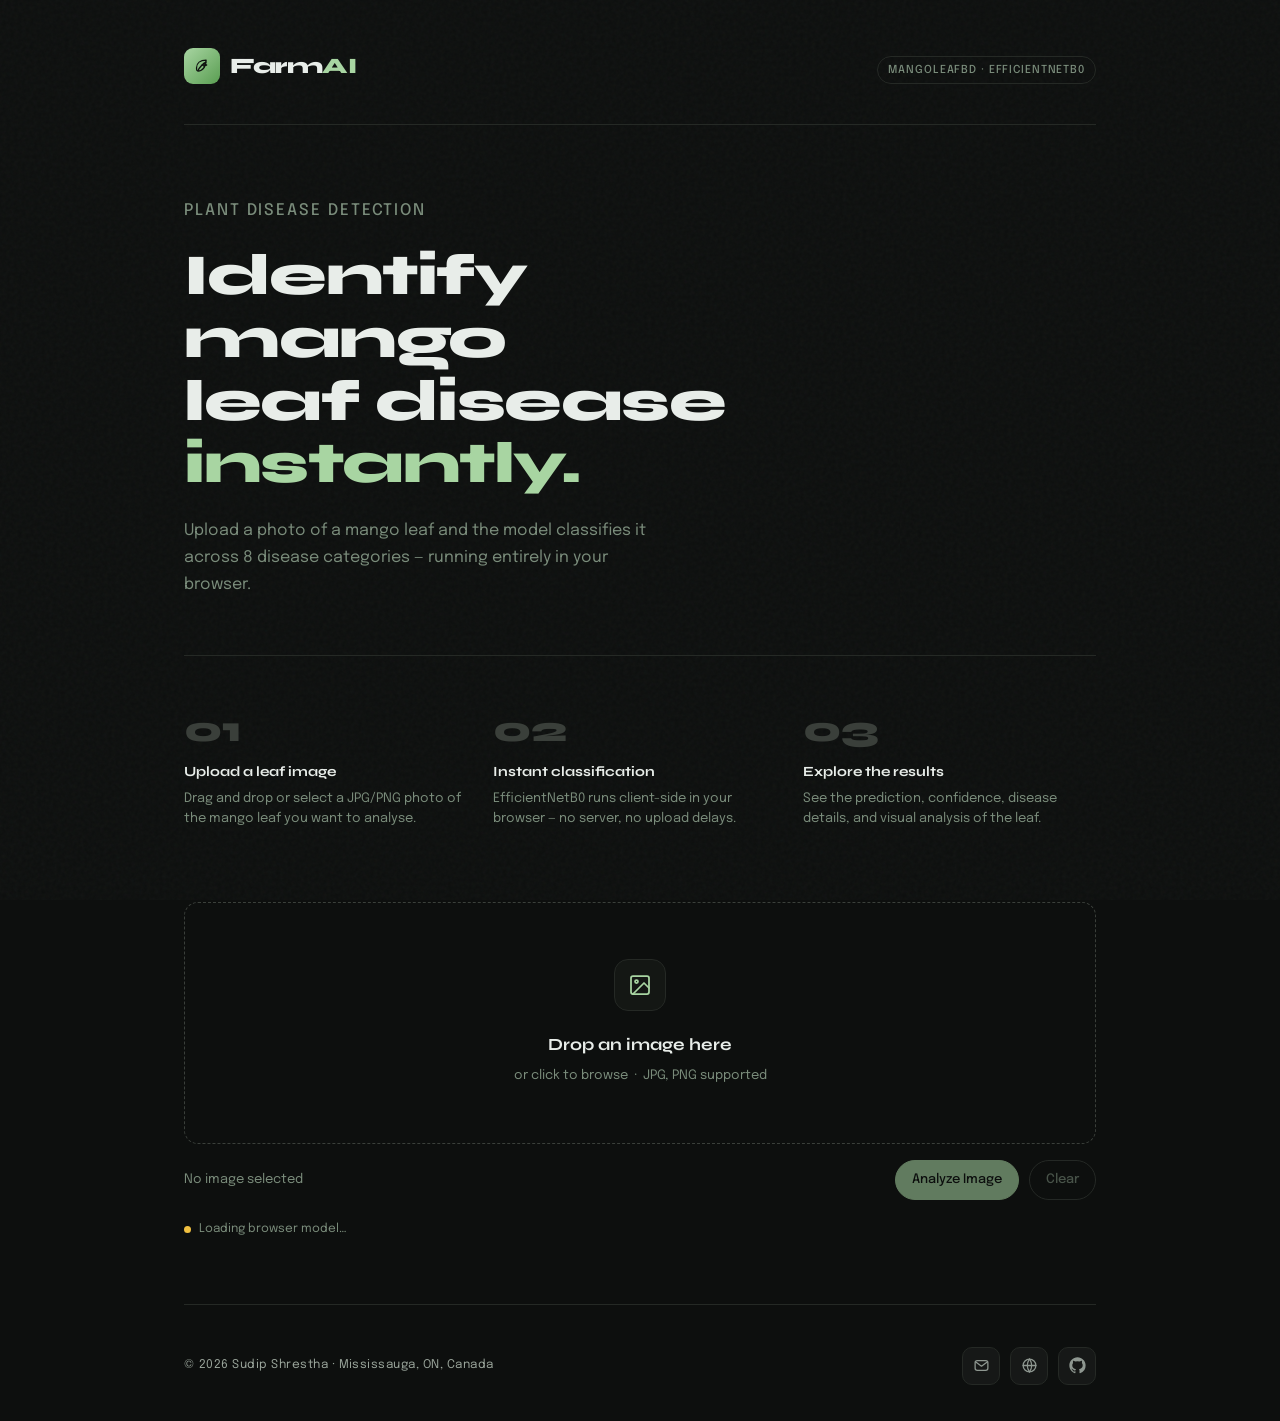
==== index.html @ 150b933d "full overhaul" ====
<!DOCTYPE html>
<html lang="en">
<head>
  <meta charset="UTF-8" />
  <meta name="viewport" content="width=device-width, initial-scale=1.0" />
  <title>FarmAI — Mango Leaf Disease Detection</title>

  <!-- TensorFlow.js -->
  <script src="https://cdn.jsdelivr.net/npm/@tensorflow/tfjs@4.22.0/dist/tf.min.js"></script>

  <!-- Fonts -->
  <link rel="preconnect" href="https://fonts.googleapis.com" />
  <link rel="preconnect" href="https://fonts.gstatic.com" crossorigin />
  <link href="https://fonts.googleapis.com/css2?family=Syne:wght@400;600;700;800&family=Epilogue:wght@300;400;500&display=swap" rel="stylesheet" />

  <link rel="icon" type="image/svg+xml" href="favicon.svg" />
  <link rel="stylesheet" href="css/style.css" />
</head>
<body>

<div class="wrap">

  <!-- ── Header ── -->
  <header>
    <div class="logo">
      <div class="logo-mark">
        <svg viewBox="0 0 32 32" fill="none" stroke="currentColor" stroke-width="1.8"
             stroke-linecap="round" stroke-linejoin="round" aria-hidden="true">
          <path d="M8 19c0-7.1 5.6-11.4 14-11.4 0 8.9-4.6 15.7-11.9 15.7-1.4 0-2.1-.7-2.1-4.3Z"/>
          <path d="M10.3 22.5c2.2-4.8 5.7-8.6 11.4-12.1"/>
          <path d="M16 14.6h6"/>
          <path d="M19 11.8v5.6"/>
          <circle cx="22.6" cy="14.6" r="1.15" fill="currentColor" stroke="none"/>
        </svg>
      </div>
      <span class="logo-name">Farm<span>AI</span></span>
    </div>
    <span class="badge">MangoLeafBD · EfficientNetB0</span>
  </header>

  <!-- ── Hero ── -->
  <section class="hero">
    <p class="hero-label">Plant Disease Detection</p>
    <h1>Identify mango<br>leaf disease <em>instantly.</em></h1>
    <p>Upload a photo of a mango leaf and the model classifies it across 8 disease
       categories — running entirely in your browser.</p>
  </section>

  <!-- ── Steps ── -->
  <div class="steps">
    <div class="step">
      <div class="step-num">01</div>
      <h4>Upload a leaf image</h4>
      <p>Drag and drop or select a JPG/PNG photo of the mango leaf you want to analyse.</p>
    </div>
    <div class="step">
      <div class="step-num">02</div>
      <h4>Instant classification</h4>
      <p>EfficientNetB0 runs client-side in your browser — no server, no upload delays.</p>
    </div>
    <div class="step">
      <div class="step-num">03</div>
      <h4>Explore the results</h4>
      <p>See the prediction, confidence, disease details, and visual analysis of the leaf.</p>
    </div>
  </div>

  <!-- ── Upload zone ── -->
  <section class="upload-section" id="upload-section">
    <div id="drop-zone">
      <input type="file" id="file-input" accept="image/jpeg,image/png,image/jpg" />
      <div class="drop-icon">
        <svg viewBox="0 0 24 24" fill="none" stroke="currentColor"
             stroke-width="1.75" stroke-linecap="round" stroke-linejoin="round">
          <rect x="3" y="3" width="18" height="18" rx="2"/>
          <circle cx="8.5" cy="8.5" r="1.5"/>
          <polyline points="21 15 16 10 5 21"/>
        </svg>
      </div>
      <h3>Drop an image here</h3>
      <p>or click to browse &nbsp;·&nbsp; JPG, PNG supported</p>
    </div>

    <div class="upload-actions">
      <p class="selected-file" id="selected-file">No image selected</p>
      <div class="upload-buttons">
        <button class="btn-action btn-analyze" id="btn-analyze" type="button" disabled>Analyze Image</button>
        <button class="btn-action btn-clear" id="btn-clear-upload" type="button" disabled>Clear</button>
      </div>
    </div>

    <div id="model-status">
      <div class="dot loading" id="status-dot"></div>
      <span id="status-text">Loading browser model…</span>
    </div>
  </section>

  <!-- ── Spinner ── -->
  <div class="spinner" id="spinner"></div>

  <!-- ── Results ── -->
  <section id="results">

    <button class="btn-reset" id="btn-reset">
      <svg viewBox="0 0 24 24" fill="none" stroke="currentColor" stroke-width="2"
           stroke-linecap="round" stroke-linejoin="round">
        <polyline points="15 18 9 12 15 6"/>
      </svg>
      Analyse another image
    </button>

    <!-- Prediction row -->
    <div class="results-grid">

      <!-- Preview + prediction card -->
      <div class="card">
        <img id="preview-img" class="card-img" src="" alt="Uploaded leaf" />
        <div class="card-body">
          <p class="prediction-label">Detected Condition</p>
          <p class="prediction-name" id="pred-name">—</p>

          <div class="conf-row">
            <span>Confidence</span>
            <span id="conf-pct">—</span>
          </div>
          <div class="conf-track">
            <div class="conf-fill" id="conf-fill"></div>
          </div>

          <div class="low-conf-msg" id="low-conf-msg">
            Confidence is low — the model couldn't classify this image reliably.
            Try uploading a clearer, well-lit photo of the leaf.
          </div>
        </div>
      </div>

      <!-- Disease detail card -->
      <div class="detail-card">
        <h2 id="detail-title">Disease Details</h2>
        <div class="divider"></div>

        <div class="detail-section">
          <p class="detail-section-label">Overview</p>
          <p id="detail-overview">Loading…</p>
        </div>
        <div class="detail-section">
          <p class="detail-section-label">Symptoms</p>
          <p id="detail-symptoms">Loading…</p>
        </div>
        <div class="detail-section">
          <p class="detail-section-label">Control</p>
          <p id="detail-control">Loading…</p>
        </div>
      </div>
    </div>

    <!-- ── Visual Analysis ── -->
    <div class="viz-panel" id="viz-panel">
      <div class="viz-header">
        <p class="viz-title">Visual Analysis</p>
        <div class="viz-tabs" id="viz-tabs">
          <button class="viz-tab active" data-tab="original">Original</button>
          <button class="viz-tab"        data-tab="edges">Edge Detection</button>
          <button class="viz-tab"        data-tab="density">Pixel Density</button>
        </div>
      </div>

      <div class="viz-body">
        <!-- Original -->
        <div class="viz-pane active" id="pane-original">
          <canvas id="canvas-original"></canvas>
        </div>

        <!-- Edge detection -->
        <div class="viz-pane" id="pane-edges">
          <canvas id="canvas-edges"></canvas>
          <p class="viz-caption">
            Sobel edge detection highlights structural boundaries — veins, lesion edges,
            and texture transitions that the model uses as discriminating features.
          </p>
        </div>

        <!-- Pixel density / RGB histogram -->
        <div class="viz-pane" id="pane-density">
          <canvas id="canvas-density"></canvas>
          <p class="viz-caption">
            RGB channel histogram. Healthy leaves skew heavily green; diseased leaves
            often show elevated red or reduced green intensity.
          </p>
        </div>
      </div>
    </div>

  </section><!-- /results -->

  <!-- ── Footer ── -->
  <footer>
    <span class="footer-copy">&copy; 2026 Sudip Shrestha &middot; Mississauga, ON, Canada</span>
    <div class="footer-links">
      <a class="footer-icon-link" href="mailto:sudipshrestha.ca@gmail.com" aria-label="Email Sudip Shrestha">
        <svg viewBox="0 0 24 24" fill="none" stroke="currentColor" stroke-width="1.8" stroke-linecap="round" stroke-linejoin="round" aria-hidden="true">
          <rect x="3" y="5" width="18" height="14" rx="3"></rect>
          <path d="M4 7l8 6 8-6"></path>
        </svg>
      </a>
      <a class="footer-icon-link" href="https://sudip70.github.io" target="_blank" rel="noreferrer" aria-label="Sudip Shrestha portfolio">
        <svg viewBox="0 0 24 24" fill="none" stroke="currentColor" stroke-width="1.8" stroke-linecap="round" stroke-linejoin="round" aria-hidden="true">
          <circle cx="12" cy="12" r="9"></circle>
          <path d="M3 12h18"></path>
          <path d="M12 3a15 15 0 0 1 0 18"></path>
          <path d="M12 3a15 15 0 0 0 0 18"></path>
        </svg>
      </a>
      <a class="footer-icon-link" href="https://github.com/sudip70" target="_blank" rel="noreferrer" aria-label="Sudip Shrestha GitHub profile">
        <svg viewBox="0 0 24 24" fill="currentColor" aria-hidden="true">
          <path d="M12 .5C5.65.5.5 5.66.5 12.02c0 5.09 3.29 9.41 7.85 10.94.57.11.78-.25.78-.55 0-.27-.01-1.18-.02-2.14-3.19.69-3.86-1.35-3.86-1.35-.52-1.33-1.27-1.68-1.27-1.68-1.04-.71.08-.69.08-.69 1.15.08 1.75 1.18 1.75 1.18 1.02 1.76 2.68 1.25 3.34.95.1-.74.4-1.25.72-1.54-2.55-.29-5.24-1.28-5.24-5.7 0-1.26.45-2.29 1.18-3.1-.12-.29-.51-1.47.11-3.06 0 0 .97-.31 3.17 1.18a10.9 10.9 0 0 1 5.78 0c2.2-1.49 3.17-1.18 3.17-1.18.62 1.59.23 2.77.11 3.06.74.81 1.18 1.84 1.18 3.1 0 4.43-2.69 5.41-5.26 5.69.41.35.78 1.05.78 2.12 0 1.53-.01 2.76-.01 3.14 0 .3.2.67.79.55a11.53 11.53 0 0 0 7.84-10.94C23.5 5.66 18.35.5 12 .5Z"></path>
        </svg>
      </a>
    </div>
  </footer>

</div><!-- /wrap -->

<script type="module" src="js/main.js"></script>
</body>
</html>
---- css/style.css ----
/* ── Reset ── */
*, *::before, *::after { box-sizing: border-box; margin: 0; padding: 0; }

/* ── Design tokens ── */
:root {
  --bg:        #0d0f0e;
  --surface:   #141714;
  --border:    #252925;
  --border-hi: #3a3f3a;
  --text:      #e8ede9;
  --muted:     #7a8c7b;
  --accent:    #a8d5a2;
  --accent-hi: #c6e8c1;
  --danger:    #e07a5f;
  --radius:    14px;
}

html { scroll-behavior: smooth; }

body {
  background: var(--bg);
  color: var(--text);
  font-family: 'Epilogue', sans-serif;
  font-weight: 400;
  font-size: 15px;
  line-height: 1.65;
  min-height: 100vh;
  -webkit-font-smoothing: antialiased;
}

/* Noise overlay */
body::before {
  content: '';
  position: fixed;
  inset: 0;
  background-image: url("data:image/svg+xml,%3Csvg viewBox='0 0 256 256' xmlns='http://www.w3.org/2000/svg'%3E%3Cfilter id='n'%3E%3CfeTurbulence type='fractalNoise' baseFrequency='0.9' numOctaves='4' stitchTiles='stitch'/%3E%3C/filter%3E%3Crect width='100%25' height='100%25' filter='url(%23n)' opacity='0.035'/%3E%3C/svg%3E");
  pointer-events: none;
  z-index: 0;
}

/* ── Layout ── */
.wrap {
  position: relative;
  z-index: 1;
  max-width: 960px;
  margin: 0 auto;
  padding: 0 24px;
}

/* ── Header ── */
header {
  padding: 48px 0 40px;
  display: flex;
  align-items: flex-end;
  justify-content: space-between;
  border-bottom: 1px solid var(--border);
}

.logo {
  display: flex;
  align-items: center;
  gap: 10px;
}

.logo-mark {
  width: 36px;
  height: 36px;
  border-radius: 9px;
  background: linear-gradient(135deg, var(--accent) 0%, #5a9e52 100%);
  display: grid;
  place-items: center;
  flex-shrink: 0;
}

.logo-mark svg {
  width: 22px;
  height: 22px;
  color: #0d0f0e;
}

.logo-name {
  font-family: 'Syne', sans-serif;
  font-weight: 800;
  font-size: 22px;
  letter-spacing: -0.5px;
  color: var(--text);
}

.logo-name span { color: var(--accent); }

.badge {
  font-size: 11px;
  font-weight: 500;
  letter-spacing: 0.08em;
  text-transform: uppercase;
  color: var(--muted);
  border: 1px solid var(--border);
  padding: 4px 10px;
  border-radius: 999px;
}

/* ── Hero ── */
.hero {
  padding: 72px 0 56px;
}

.hero-label {
  font-size: 11px;
  font-weight: 500;
  letter-spacing: 0.12em;
  text-transform: uppercase;
  color: var(--accent);
  margin-bottom: 20px;
}

.hero h1 {
  font-family: 'Syne', sans-serif;
  font-weight: 800;
  font-size: clamp(36px, 6vw, 58px);
  line-height: 1.08;
  letter-spacing: -1.5px;
  color: var(--text);
  max-width: 640px;
  margin-bottom: 22px;
}

.hero h1 em {
  font-style: normal;
  color: var(--accent);
}

.hero p {
  font-size: 16px;
  color: var(--muted);
  max-width: 480px;
  line-height: 1.7;
}

/* ── Steps ── */
.steps {
  display: grid;
  grid-template-columns: repeat(3, 1fr);
  gap: 16px;
  padding-bottom: 72px;
  border-top: 1px solid var(--border);
  padding-top: 56px;
}

@media (max-width: 580px) { .steps { grid-template-columns: 1fr; } }

.step-num {
  font-family: 'Syne', sans-serif;
  font-weight: 800;
  font-size: 36px;
  color: var(--border-hi);
  margin-bottom: 12px;
  line-height: 1;
}

.step h4 {
  font-family: 'Syne', sans-serif;
  font-weight: 700;
  font-size: 14px;
  color: var(--text);
  margin-bottom: 6px;
}

.step p {
  font-size: 13px;
  color: var(--muted);
  line-height: 1.6;
}

/* ── Upload zone ── */
.upload-section { padding-bottom: 64px; }

#drop-zone {
  border: 1.5px dashed var(--border-hi);
  border-radius: var(--radius);
  padding: 56px 32px;
  text-align: center;
  cursor: pointer;
  transition: border-color 0.2s, background 0.2s;
  position: relative;
  overflow: hidden;
}

#drop-zone:hover,
#drop-zone.over {
  border-color: var(--accent);
  background: rgba(168, 213, 162, 0.04);
}

#drop-zone input[type="file"] {
  position: absolute;
  inset: 0;
  opacity: 0;
  cursor: pointer;
}

.drop-icon {
  width: 52px;
  height: 52px;
  border-radius: 14px;
  background: var(--surface);
  border: 1px solid var(--border);
  display: inline-grid;
  place-items: center;
  margin-bottom: 20px;
}

.drop-icon svg {
  width: 24px;
  height: 24px;
  color: var(--accent);
}

#drop-zone h3 {
  font-family: 'Syne', sans-serif;
  font-weight: 700;
  font-size: 17px;
  color: var(--text);
  margin-bottom: 6px;
}

#drop-zone p {
  font-size: 13px;
  color: var(--muted);
}

.upload-actions {
  margin-top: 16px;
  display: flex;
  align-items: center;
  justify-content: space-between;
  gap: 16px;
  flex-wrap: wrap;
}

.selected-file {
  display: block;
  font-size: 13px;
  color: var(--muted);
}

.upload-buttons {
  display: flex;
  gap: 10px;
  flex-wrap: wrap;
}

.btn-action {
  -webkit-appearance: none;
  appearance: none;
  display: inline-flex;
  align-items: center;
  justify-content: center;
  min-height: 40px;
  border: 1px solid var(--border-hi);
  border-radius: 999px;
  padding: 10px 16px;
  font-family: 'Epilogue', sans-serif;
  font-size: 13px;
  font-weight: 500;
  line-height: 1;
  background: transparent;
  color: var(--text);
  box-shadow: none;
  cursor: pointer;
  transition: transform 0.15s, border-color 0.15s, background 0.15s, color 0.15s, opacity 0.15s;
}

.btn-action:hover:not(:disabled) {
  transform: translateY(-1px);
}

.btn-action:disabled {
  opacity: 0.55;
  cursor: not-allowed;
  -webkit-text-fill-color: currentColor;
}

.btn-analyze {
  background: var(--accent);
  color: #0d0f0e;
  border-color: var(--accent);
}

.btn-analyze:hover:not(:disabled) {
  background: var(--accent-hi);
  border-color: var(--accent-hi);
}

.btn-clear {
  background: transparent;
  color: var(--muted);
}

.btn-clear:hover:not(:disabled) {
  color: var(--text);
  border-color: var(--accent);
}

/* ── Model status ── */
#model-status {
  display: flex;
  align-items: center;
  gap: 8px;
  font-size: 12px;
  color: var(--muted);
  margin-top: 20px;
}

.dot {
  width: 7px;
  height: 7px;
  border-radius: 50%;
  background: var(--border-hi);
  flex-shrink: 0;
  transition: background 0.3s;
}

.dot.loading { background: #f0c040; animation: pulse 1s infinite; }
.dot.ready   { background: var(--accent); }
.dot.error   { background: var(--danger); }

@keyframes pulse { 0%,100%{opacity:1} 50%{opacity:.35} }

/* ── Spinner ── */
.spinner {
  display: none;
  width: 40px;
  height: 40px;
  border: 2.5px solid var(--border);
  border-top-color: var(--accent);
  border-radius: 50%;
  animation: spin 0.8s linear infinite;
  margin: 48px auto;
}

@keyframes spin { to { transform: rotate(360deg); } }

/* ── Results ── */
#results {
  display: none;
  padding-bottom: 80px;
  animation: fadeUp 0.4s ease both;
}

@keyframes fadeUp {
  from { opacity: 0; transform: translateY(16px); }
  to   { opacity: 1; transform: translateY(0); }
}

/* ── Reset button ── */
.btn-reset {
  display: inline-flex;
  align-items: center;
  gap: 8px;
  font-family: 'Epilogue', sans-serif;
  font-size: 13px;
  font-weight: 500;
  color: var(--muted);
  background: none;
  border: 1px solid var(--border);
  border-radius: 8px;
  padding: 9px 16px;
  cursor: pointer;
  transition: color 0.2s, border-color 0.2s;
  margin-bottom: 28px;
}

.btn-reset:hover { color: var(--text); border-color: var(--border-hi); }
.btn-reset svg { width: 14px; height: 14px; }

/* ── Results grid ── */
.results-grid {
  display: grid;
  grid-template-columns: 1fr 1fr;
  gap: 20px;
  margin-bottom: 28px;
}

@media (max-width: 640px) { .results-grid { grid-template-columns: 1fr; } }

/* ── Prediction card ── */
.card {
  background: var(--surface);
  border: 1px solid var(--border);
  border-radius: var(--radius);
  overflow: hidden;
}

.card-img {
  width: 100%;
  aspect-ratio: 4/3;
  object-fit: cover;
  display: block;
}

.card-body { padding: 20px; }

.prediction-label {
  font-size: 11px;
  font-weight: 500;
  letter-spacing: 0.1em;
  text-transform: uppercase;
  color: var(--muted);
  margin-bottom: 8px;
}

.prediction-name {
  font-family: 'Syne', sans-serif;
  font-weight: 700;
  font-size: 24px;
  color: var(--text);
  margin-bottom: 4px;
  letter-spacing: -0.5px;
}

.prediction-name.healthy { color: var(--accent); }

.conf-row {
  display: flex;
  align-items: center;
  justify-content: space-between;
  margin-top: 16px;
  margin-bottom: 6px;
  font-size: 12px;
  color: var(--muted);
}

.conf-track {
  height: 4px;
  background: var(--border);
  border-radius: 99px;
  overflow: hidden;
}

.conf-fill {
  height: 100%;
  background: var(--accent);
  border-radius: 99px;
  transition: width 0.6s cubic-bezier(0.22, 1, 0.36, 1);
  width: 0%;
}

.conf-fill.low { background: var(--danger); }

.low-conf-msg {
  display: none;
  margin-top: 14px;
  padding: 12px 14px;
  border-radius: 9px;
  border: 1px solid rgba(224,122,95,0.3);
  background: rgba(224,122,95,0.07);
  font-size: 13px;
  color: var(--danger);
  line-height: 1.5;
}

/* ── Disease detail card ── */
.detail-card {
  background: var(--surface);
  border: 1px solid var(--border);
  border-radius: var(--radius);
  padding: 28px;
}

.detail-card h2 {
  font-family: 'Syne', sans-serif;
  font-weight: 700;
  font-size: 20px;
  color: var(--text);
  margin-bottom: 24px;
  letter-spacing: -0.3px;
}

.detail-section { margin-bottom: 22px; }
.detail-section:last-child { margin-bottom: 0; }

.detail-section-label {
  font-size: 10px;
  font-weight: 600;
  letter-spacing: 0.12em;
  text-transform: uppercase;
  color: var(--accent);
  margin-bottom: 8px;
}

.detail-section p {
  font-size: 14px;
  color: var(--muted);
  line-height: 1.75;
}

.divider {
  height: 1px;
  background: var(--border);
  margin: 0 0 28px;
}

/* ── Visualization panel ── */
.viz-panel {
  background: var(--surface);
  border: 1px solid var(--border);
  border-radius: var(--radius);
  overflow: hidden;
}

.viz-header {
  display: flex;
  align-items: center;
  justify-content: space-between;
  padding: 16px 20px;
  border-bottom: 1px solid var(--border);
  flex-wrap: wrap;
  gap: 12px;
}

.viz-title {
  font-family: 'Syne', sans-serif;
  font-weight: 700;
  font-size: 14px;
  color: var(--text);
  letter-spacing: -0.2px;
}

.viz-tabs {
  display: flex;
  gap: 4px;
}

.viz-tab {
  font-family: 'Epilogue', sans-serif;
  font-size: 12px;
  font-weight: 500;
  color: var(--muted);
  background: none;
  border: 1px solid transparent;
  border-radius: 7px;
  padding: 6px 12px;
  cursor: pointer;
  transition: color 0.15s, border-color 0.15s, background 0.15s;
}

.viz-tab:hover { color: var(--text); }

.viz-tab.active {
  color: var(--accent);
  border-color: var(--border-hi);
  background: rgba(168, 213, 162, 0.06);
}

.viz-body { padding: 20px; }

.viz-pane { display: none; }
.viz-pane.active { display: block; animation: fadeUp 0.25s ease both; }

.viz-pane canvas {
  width: 100%;
  height: auto;
  max-height: 500px;
  border-radius: 8px;
  display: block;
}

.viz-caption {
  font-size: 12px;
  color: var(--muted);
  margin-top: 12px;
  line-height: 1.6;
  max-width: 540px;
}

/* ── Footer ── */
footer {
  border-top: 1px solid var(--border);
  padding: 42px 0 36px;
  display: flex;
  justify-content: space-between;
  align-items: center;
  gap: 20px;
  flex-wrap: wrap;
  font-size: 12px;
  color: var(--muted);
}

.footer-copy {
  color: #9aa59b;
  font-size: 12px;
  letter-spacing: 0.04em;
}

.footer-links {
  display: flex;
  align-items: center;
  gap: 10px;
  flex-wrap: wrap;
}

.footer-icon-link {
  width: 38px;
  height: 38px;
  border-radius: 10px;
  border: 1px solid var(--border);
  background: rgba(255,255,255,0.04);
  color: #8e9790;
  display: inline-flex;
  align-items: center;
  justify-content: center;
  text-decoration: none;
  transition: color 0.2s, border-color 0.2s, background 0.2s, transform 0.2s;
}

.footer-icon-link:hover {
  color: var(--accent);
  border-color: var(--border-hi);
  background: rgba(255,255,255,0.06);
  transform: translateY(-1px);
}

.footer-icon-link svg {
  width: 17px;
  height: 17px;
}

@media (max-width: 580px) {
  .upload-actions {
    align-items: stretch;
  }

  .upload-buttons {
    width: 100%;
  }

  .btn-action {
    flex: 1 1 0;
    justify-content: center;
  }
}
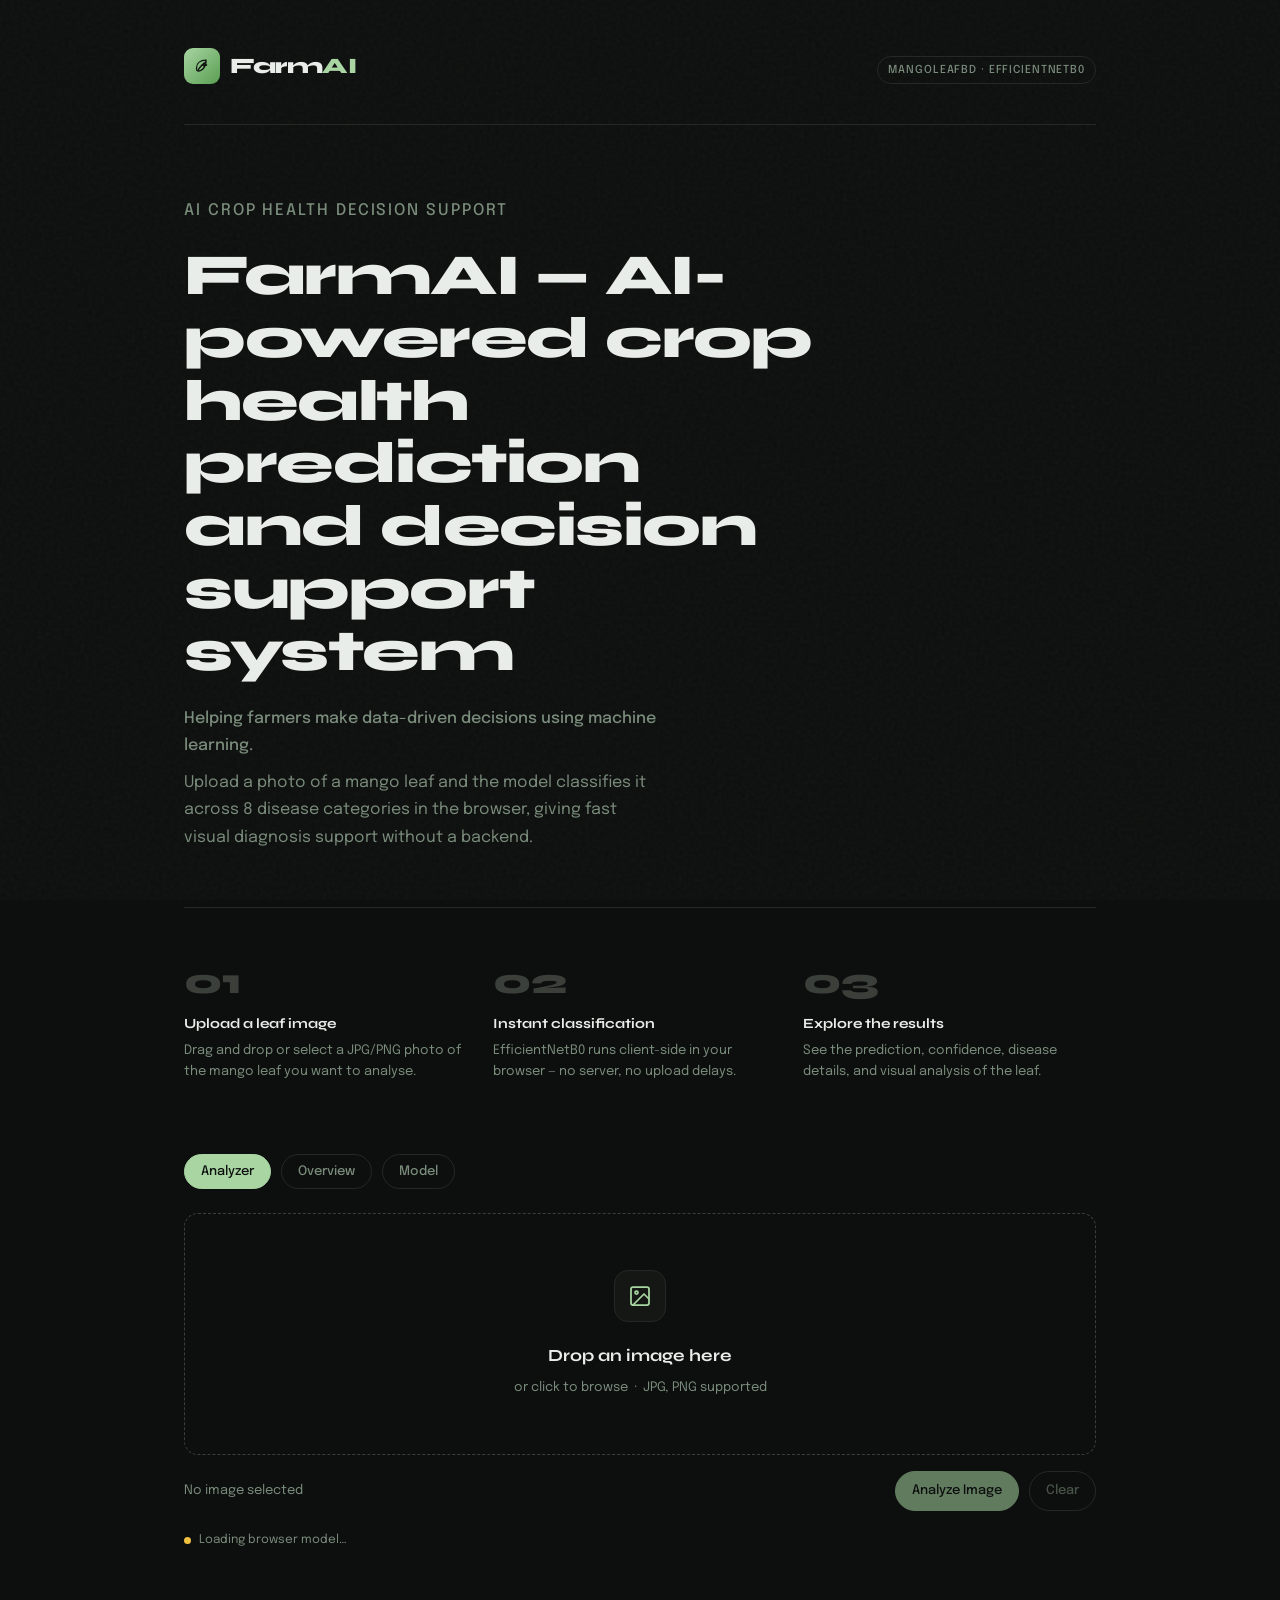
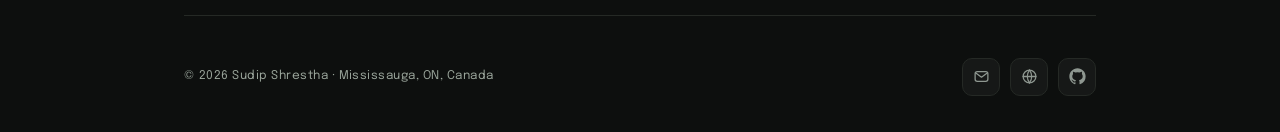
==== commit f66cccf9: "updates on tabs and model desc" ====
--- a/index.html
+++ b/index.html
@@ -38,15 +38,14 @@
     <span class="badge">MangoLeafBD · EfficientNetB0</span>
   </header>
 
-  <!-- ── Hero ── -->
   <section class="hero">
-    <p class="hero-label">Plant Disease Detection</p>
-    <h1>Identify mango<br>leaf disease <em>instantly.</em></h1>
+    <p class="hero-label">AI Crop Health Decision Support</p>
+    <h1>FarmAI — AI-powered crop health prediction and decision support system</h1>
+    <p class="hero-subcopy">Helping farmers make data-driven decisions using machine learning.</p>
     <p>Upload a photo of a mango leaf and the model classifies it across 8 disease
-       categories — running entirely in your browser.</p>
+       categories in the browser, giving fast visual diagnosis support without a backend.</p>
   </section>
 
-  <!-- ── Steps ── -->
   <div class="steps">
     <div class="step">
       <div class="step-num">01</div>
@@ -65,49 +64,167 @@
     </div>
   </div>
 
-  <!-- ── Upload zone ── -->
-  <section class="upload-section" id="upload-section">
-    <div id="drop-zone">
-      <input type="file" id="file-input" accept="image/jpeg,image/png,image/jpg" />
-      <div class="drop-icon">
-        <svg viewBox="0 0 24 24" fill="none" stroke="currentColor"
-             stroke-width="1.75" stroke-linecap="round" stroke-linejoin="round">
-          <rect x="3" y="3" width="18" height="18" rx="2"/>
-          <circle cx="8.5" cy="8.5" r="1.5"/>
-          <polyline points="21 15 16 10 5 21"/>
-        </svg>
-      </div>
-      <h3>Drop an image here</h3>
-      <p>or click to browse &nbsp;·&nbsp; JPG, PNG supported</p>
-    </div>
-
-    <div class="upload-actions">
-      <p class="selected-file" id="selected-file">No image selected</p>
-      <div class="upload-buttons">
-        <button class="btn-action btn-analyze" id="btn-analyze" type="button" disabled>Analyze Image</button>
-        <button class="btn-action btn-clear" id="btn-clear-upload" type="button" disabled>Clear</button>
-      </div>
-    </div>
-
-    <div id="model-status">
-      <div class="dot loading" id="status-dot"></div>
-      <span id="status-text">Loading browser model…</span>
-    </div>
+  <div class="page-tabs" id="page-tabs">
+    <button class="page-tab active" data-page="analyzer" type="button">Analyzer</button>
+    <button class="page-tab" data-page="overview" type="button">Overview</button>
+    <button class="page-tab" data-page="model" type="button">Model</button>
+  </div>
+
+  <section class="page-pane" id="page-overview">
+    <section class="info-section">
+      <div class="section-head">
+        <p class="hero-label">Problem → Solution → Impact</p>
+        <h2>Why this system matters</h2>
+      </div>
+      <div class="info-grid info-grid-3">
+        <div class="info-card">
+          <h3>Problem</h3>
+          <p>Farmers face uncertainty from disease pressure, environmental shifts, and delayed field inspection, which can lead to weak planning and avoidable crop loss.</p>
+        </div>
+        <div class="info-card">
+          <h3>Solution</h3>
+          <p>A machine learning image classifier analyzes mango leaf symptoms and predicts the most likely disease class from the uploaded image.</p>
+        </div>
+        <div class="info-card">
+          <h3>Impact</h3>
+          <ul class="info-list">
+            <li>Better planning</li>
+            <li>Reduced risk</li>
+            <li>Improved efficiency</li>
+          </ul>
+        </div>
+      </div>
+    </section>
+
+    <section class="info-section">
+      <div class="section-head">
+        <p class="hero-label">Use Cases</p>
+        <h2>Where it helps</h2>
+      </div>
+      <div class="info-grid info-grid-3">
+        <div class="info-card">
+          <h3>Crop health screening</h3>
+          <p>Quickly check whether a mango leaf shows signs of a known disease class.</p>
+        </div>
+        <div class="info-card">
+          <h3>Risk analysis</h3>
+          <p>Use early image-based classification as an input to field monitoring and disease management decisions.</p>
+        </div>
+        <div class="info-card">
+          <h3>Treatment planning</h3>
+          <p>Support faster escalation from observation to action by narrowing the likely disease type.</p>
+        </div>
+      </div>
+    </section>
   </section>
 
-  <!-- ── Spinner ── -->
-  <div class="spinner" id="spinner"></div>
-
-  <!-- ── Results ── -->
-  <section id="results">
-
-    <button class="btn-reset" id="btn-reset">
-      <svg viewBox="0 0 24 24" fill="none" stroke="currentColor" stroke-width="2"
-           stroke-linecap="round" stroke-linejoin="round">
-        <polyline points="15 18 9 12 15 6"/>
-      </svg>
-      Analyse another image
-    </button>
+  <section class="page-pane" id="page-model">
+    <section class="info-section">
+      <div class="section-head">
+        <p class="hero-label">Model Intelligence</p>
+        <h2>What powers the prediction</h2>
+      </div>
+      <div class="info-grid">
+        <div class="info-card">
+          <h3>Model used</h3>
+          <p>EfficientNetB0 convolutional neural network exported to TensorFlow.js for browser inference.</p>
+        </div>
+        <div class="info-card">
+          <h3>Features learned</h3>
+          <p>Leaf color distribution, lesion edges, surface texture, shape irregularities, and disease pattern contrast.</p>
+        </div>
+        <div class="info-card">
+          <h3>Dataset source</h3>
+          <p>Mango leaf disease image dataset with 8 classes, prepared locally in this project for retraining and export.</p>
+        </div>
+      </div>
+    </section>
+
+    <section class="info-section metrics-section">
+      <div class="section-head">
+        <p class="hero-label">Metrics</p>
+        <h2>Engineering snapshot</h2>
+      </div>
+      <div class="metrics-grid">
+        <div class="metric-box">
+          <span class="metric-value">4,000</span>
+          <span class="metric-text">leaf images in the local dataset</span>
+        </div>
+        <div class="metric-box">
+          <span class="metric-value">8</span>
+          <span class="metric-text">supported disease classes</span>
+        </div>
+        <div class="metric-box">
+          <span class="metric-value">224×224</span>
+          <span class="metric-text">image resolution used for inference</span>
+        </div>
+        <div class="metric-box">
+          <span class="metric-value">85–95%</span>
+          <span class="metric-text">target accuracy range after retraining, depending on split and checkpoint</span>
+        </div>
+      </div>
+    </section>
+
+    <section class="info-section">
+      <div class="section-head">
+        <p class="hero-label">Architecture</p>
+        <h2>System flow</h2>
+      </div>
+      <div class="architecture-flow">
+        <div class="flow-node">User Input</div>
+        <div class="flow-arrow">→</div>
+        <div class="flow-node">Data Processing</div>
+        <div class="flow-arrow">→</div>
+        <div class="flow-node">ML Model</div>
+        <div class="flow-arrow">→</div>
+        <div class="flow-node">Prediction</div>
+        <div class="flow-arrow">→</div>
+        <div class="flow-node">UI</div>
+      </div>
+    </section>
+  </section>
+
+  <section class="page-pane active" id="page-analyzer">
+    <section class="upload-section" id="upload-section">
+      <div id="drop-zone">
+        <input type="file" id="file-input" accept="image/jpeg,image/png,image/jpg" />
+        <div class="drop-icon">
+          <svg viewBox="0 0 24 24" fill="none" stroke="currentColor"
+               stroke-width="1.75" stroke-linecap="round" stroke-linejoin="round">
+            <rect x="3" y="3" width="18" height="18" rx="2"/>
+            <circle cx="8.5" cy="8.5" r="1.5"/>
+            <polyline points="21 15 16 10 5 21"/>
+          </svg>
+        </div>
+        <h3>Drop an image here</h3>
+        <p>or click to browse &nbsp;·&nbsp; JPG, PNG supported</p>
+      </div>
+
+      <div class="upload-actions">
+        <p class="selected-file" id="selected-file">No image selected</p>
+        <div class="upload-buttons">
+          <button class="btn-action btn-analyze" id="btn-analyze" type="button" disabled>Analyze Image</button>
+          <button class="btn-action btn-clear" id="btn-clear-upload" type="button" disabled>Clear</button>
+        </div>
+      </div>
+
+      <div id="model-status">
+        <div class="dot loading" id="status-dot"></div>
+        <span id="status-text">Loading browser model…</span>
+      </div>
+    </section>
+
+    <div class="spinner" id="spinner"></div>
+
+    <section id="results">
+
+      <button class="btn-reset" id="btn-reset">
+        <svg viewBox="0 0 24 24" fill="none" stroke="currentColor" stroke-width="2"
+             stroke-linecap="round" stroke-linejoin="round">
+          <polyline points="15 18 9 12 15 6"/>
+        </svg>
+        Analyse another image
+      </button>
 
     <!-- Prediction row -->
     <div class="results-grid">
@@ -191,7 +308,8 @@
       </div>
     </div>
 
-  </section><!-- /results -->
+    </section>
+  </section>
 
   <!-- ── Footer ── -->
   <footer>
--- a/css/style.css
+++ b/css/style.css
@@ -99,6 +99,49 @@
   border-radius: 999px;
 }
 
+.page-tabs {
+  display: flex;
+  gap: 10px;
+  flex-wrap: wrap;
+  padding: 8px 0 24px;
+  margin-top: -8px;
+}
+
+.page-tab {
+  appearance: none;
+  border: 1px solid var(--border);
+  border-radius: 999px;
+  background: transparent;
+  color: var(--muted);
+  font-family: 'Epilogue', sans-serif;
+  font-size: 13px;
+  font-weight: 500;
+  padding: 10px 16px;
+  cursor: pointer;
+  transition: color 0.2s, border-color 0.2s, background 0.2s, transform 0.2s;
+}
+
+.page-tab:hover {
+  color: var(--text);
+  border-color: var(--border-hi);
+  transform: translateY(-1px);
+}
+
+.page-tab.active {
+  color: #0d0f0e;
+  background: var(--accent);
+  border-color: var(--accent);
+}
+
+.page-pane {
+  display: none;
+}
+
+.page-pane.active {
+  display: block;
+  animation: fadeUp 0.3s ease both;
+}
+
 /* ── Hero ── */
 .hero {
   padding: 72px 0 56px;
@@ -134,6 +177,13 @@
   color: var(--muted);
   max-width: 480px;
   line-height: 1.7;
+}
+
+.hero-subcopy {
+  color: var(--text);
+  font-size: 18px;
+  font-weight: 500;
+  margin-bottom: 10px;
 }
 
 /* ── Steps ── */
@@ -169,6 +219,135 @@
   font-size: 13px;
   color: var(--muted);
   line-height: 1.6;
+}
+
+.info-section {
+  padding: 0 0 64px;
+}
+
+.section-head {
+  margin-bottom: 24px;
+}
+
+.section-head h2 {
+  font-family: 'Syne', sans-serif;
+  font-weight: 800;
+  font-size: clamp(26px, 4vw, 36px);
+  letter-spacing: -0.9px;
+  color: var(--text);
+}
+
+.info-grid {
+  display: grid;
+  grid-template-columns: repeat(3, 1fr);
+  gap: 16px;
+}
+
+.info-grid-3 {
+  grid-template-columns: repeat(3, 1fr);
+}
+
+.info-card {
+  background: var(--surface);
+  border: 1px solid var(--border);
+  border-radius: var(--radius);
+  padding: 24px;
+}
+
+.info-card h3 {
+  font-family: 'Syne', sans-serif;
+  font-weight: 700;
+  font-size: 20px;
+  color: var(--text);
+  margin-bottom: 10px;
+  letter-spacing: -0.4px;
+}
+
+.info-card p {
+  font-size: 14px;
+  color: var(--muted);
+  line-height: 1.75;
+}
+
+.info-list {
+  list-style: none;
+  display: grid;
+  gap: 10px;
+}
+
+.info-list li {
+  position: relative;
+  padding-left: 18px;
+  color: var(--muted);
+  font-size: 14px;
+}
+
+.info-list li::before {
+  content: '';
+  position: absolute;
+  left: 0;
+  top: 8px;
+  width: 7px;
+  height: 7px;
+  border-radius: 50%;
+  background: var(--accent);
+}
+
+.metrics-grid {
+  display: grid;
+  grid-template-columns: repeat(4, 1fr);
+  gap: 16px;
+}
+
+.metric-box {
+  background: var(--surface);
+  border: 1px solid var(--border);
+  border-radius: var(--radius);
+  padding: 22px 20px;
+}
+
+.metric-value {
+  display: block;
+  font-family: 'Syne', sans-serif;
+  font-weight: 800;
+  font-size: 28px;
+  color: var(--accent);
+  line-height: 1;
+  margin-bottom: 10px;
+}
+
+.metric-text {
+  display: block;
+  color: var(--muted);
+  font-size: 13px;
+  line-height: 1.6;
+}
+
+.architecture-flow {
+  display: flex;
+  align-items: center;
+  gap: 12px;
+  flex-wrap: wrap;
+  padding: 24px;
+  background: var(--surface);
+  border: 1px solid var(--border);
+  border-radius: var(--radius);
+}
+
+.flow-node {
+  padding: 12px 16px;
+  border-radius: 999px;
+  border: 1px solid var(--border-hi);
+  background: rgba(168, 213, 162, 0.05);
+  color: var(--text);
+  font-size: 14px;
+  font-weight: 500;
+}
+
+.flow-arrow {
+  color: var(--accent);
+  font-size: 20px;
+  line-height: 1;
 }
 
 /* ── Upload zone ── */
@@ -626,6 +805,28 @@
 }
 
 @media (max-width: 580px) {
+  .page-tabs {
+    padding-top: 22px;
+  }
+
+  .page-tab {
+    flex: 1 1 0;
+    text-align: center;
+  }
+
+  .info-grid,
+  .metrics-grid {
+    grid-template-columns: 1fr;
+  }
+
+  .architecture-flow {
+    align-items: stretch;
+  }
+
+  .flow-arrow {
+    display: none;
+  }
+
   .upload-actions {
     align-items: stretch;
   }
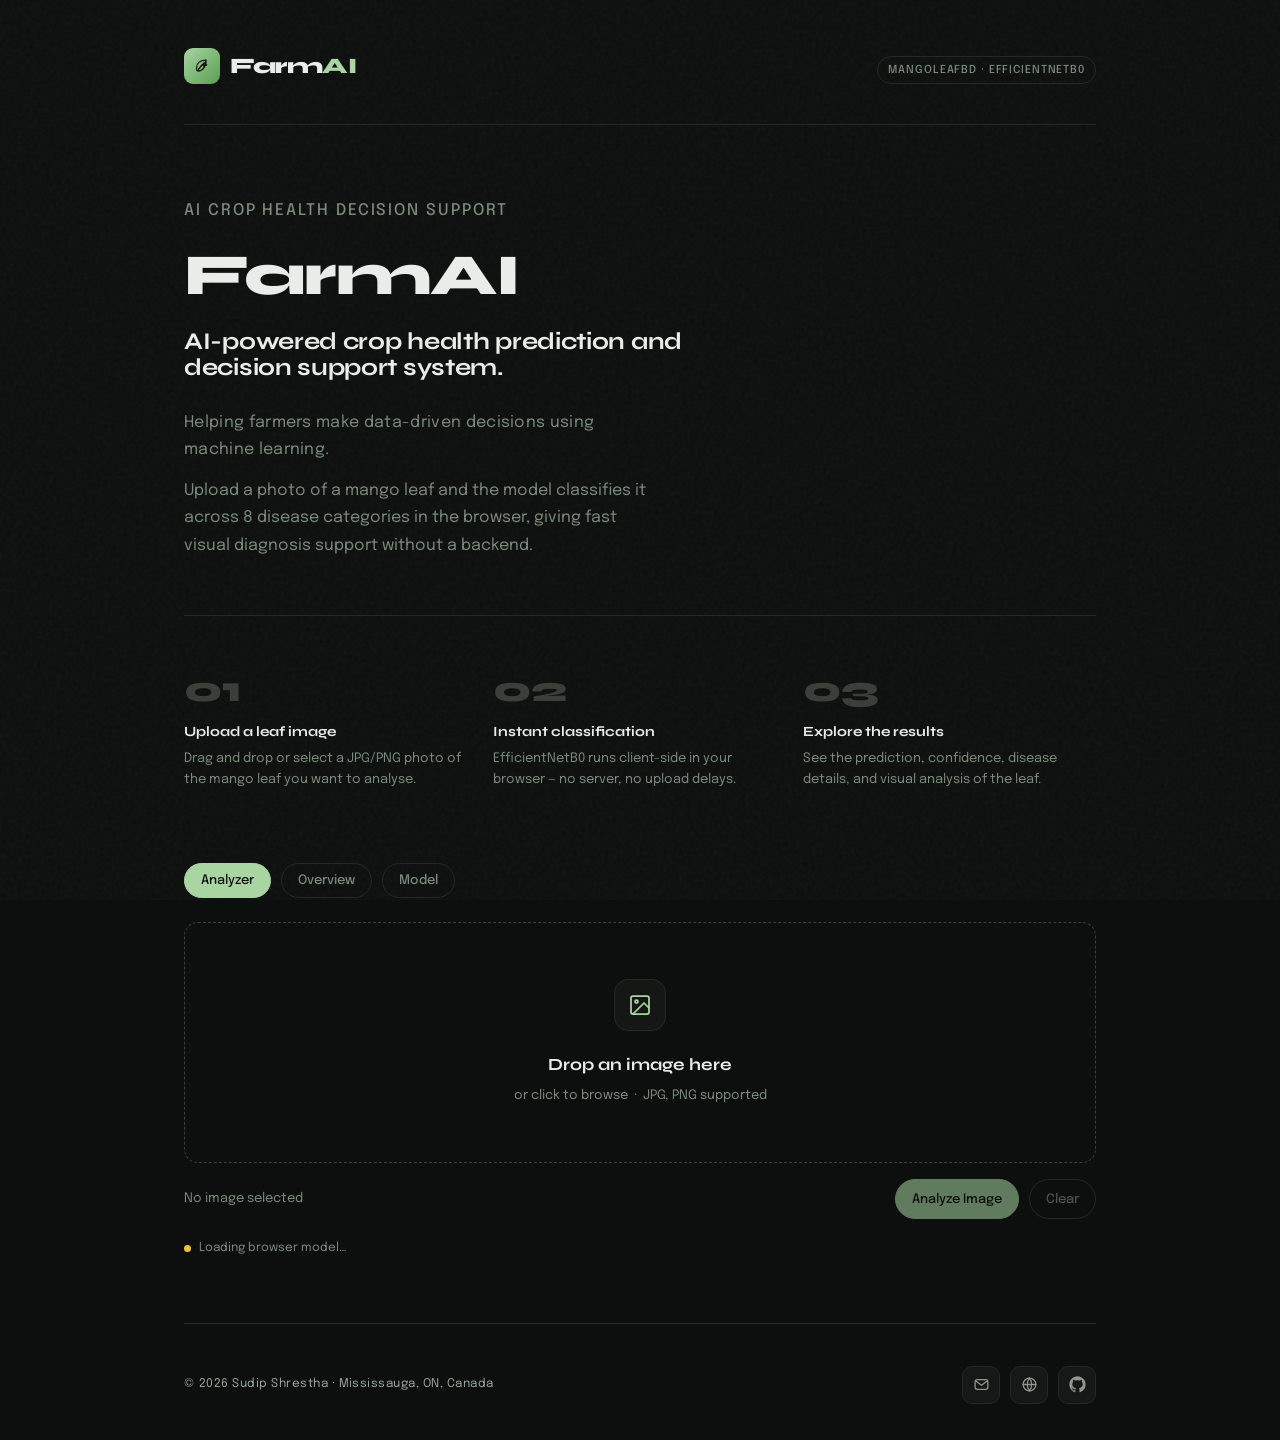
==== commit c28543a8: "updates" ====
--- a/index.html
+++ b/index.html
@@ -3,7 +3,7 @@
 <head>
   <meta charset="UTF-8" />
   <meta name="viewport" content="width=device-width, initial-scale=1.0" />
-  <title>FarmAI — Mango Leaf Disease Detection</title>
+  <title>FarmAI - Mango Leaf Disease Detection</title>
 
   <!-- TensorFlow.js -->
   <script src="https://cdn.jsdelivr.net/npm/@tensorflow/tfjs@4.22.0/dist/tf.min.js"></script>
@@ -40,7 +40,8 @@
 
   <section class="hero">
     <p class="hero-label">AI Crop Health Decision Support</p>
-    <h1>FarmAI — AI-powered crop health prediction and decision support system</h1>
+    <h1>FarmAI</h1>
+    <h2>AI-powered crop health prediction and decision support system.</h2>
     <p class="hero-subcopy">Helping farmers make data-driven decisions using machine learning.</p>
     <p>Upload a photo of a mango leaf and the model classifies it across 8 disease
        categories in the browser, giving fast visual diagnosis support without a backend.</p>
--- a/css/style.css
+++ b/css/style.css
@@ -158,7 +158,7 @@
 
 .hero h1 {
   font-family: 'Syne', sans-serif;
-  font-weight: 800;
+  font-weight: 850;
   font-size: clamp(36px, 6vw, 58px);
   line-height: 1.08;
   letter-spacing: -1.5px;
@@ -167,9 +167,16 @@
   margin-bottom: 22px;
 }
 
-.hero h1 em {
-  font-style: normal;
-  color: var(--accent);
+
+.hero h2 {
+  font-family: 'Syne', sans-serif;
+  font-weight: 700;
+  font-size: clamp(18px, 3vw, 24px);
+  line-height: 1.08;
+  letter-spacing: -0.3px;
+  color: var(--text);
+  max-width: 540px;
+  margin-bottom: 28px;
 }
 
 .hero p {
@@ -180,10 +187,12 @@
 }
 
 .hero-subcopy {
-  color: var(--text);
-  font-size: 18px;
-  font-weight: 500;
-  margin-bottom: 10px;
+   color: var(--accent-hi);
+  font-size: 15px;
+  font-weight: 400;
+  letter-spacing: 0.02em;
+  max-width: 420px;
+  margin-bottom: 14px;
 }
 
 /* ── Steps ── */
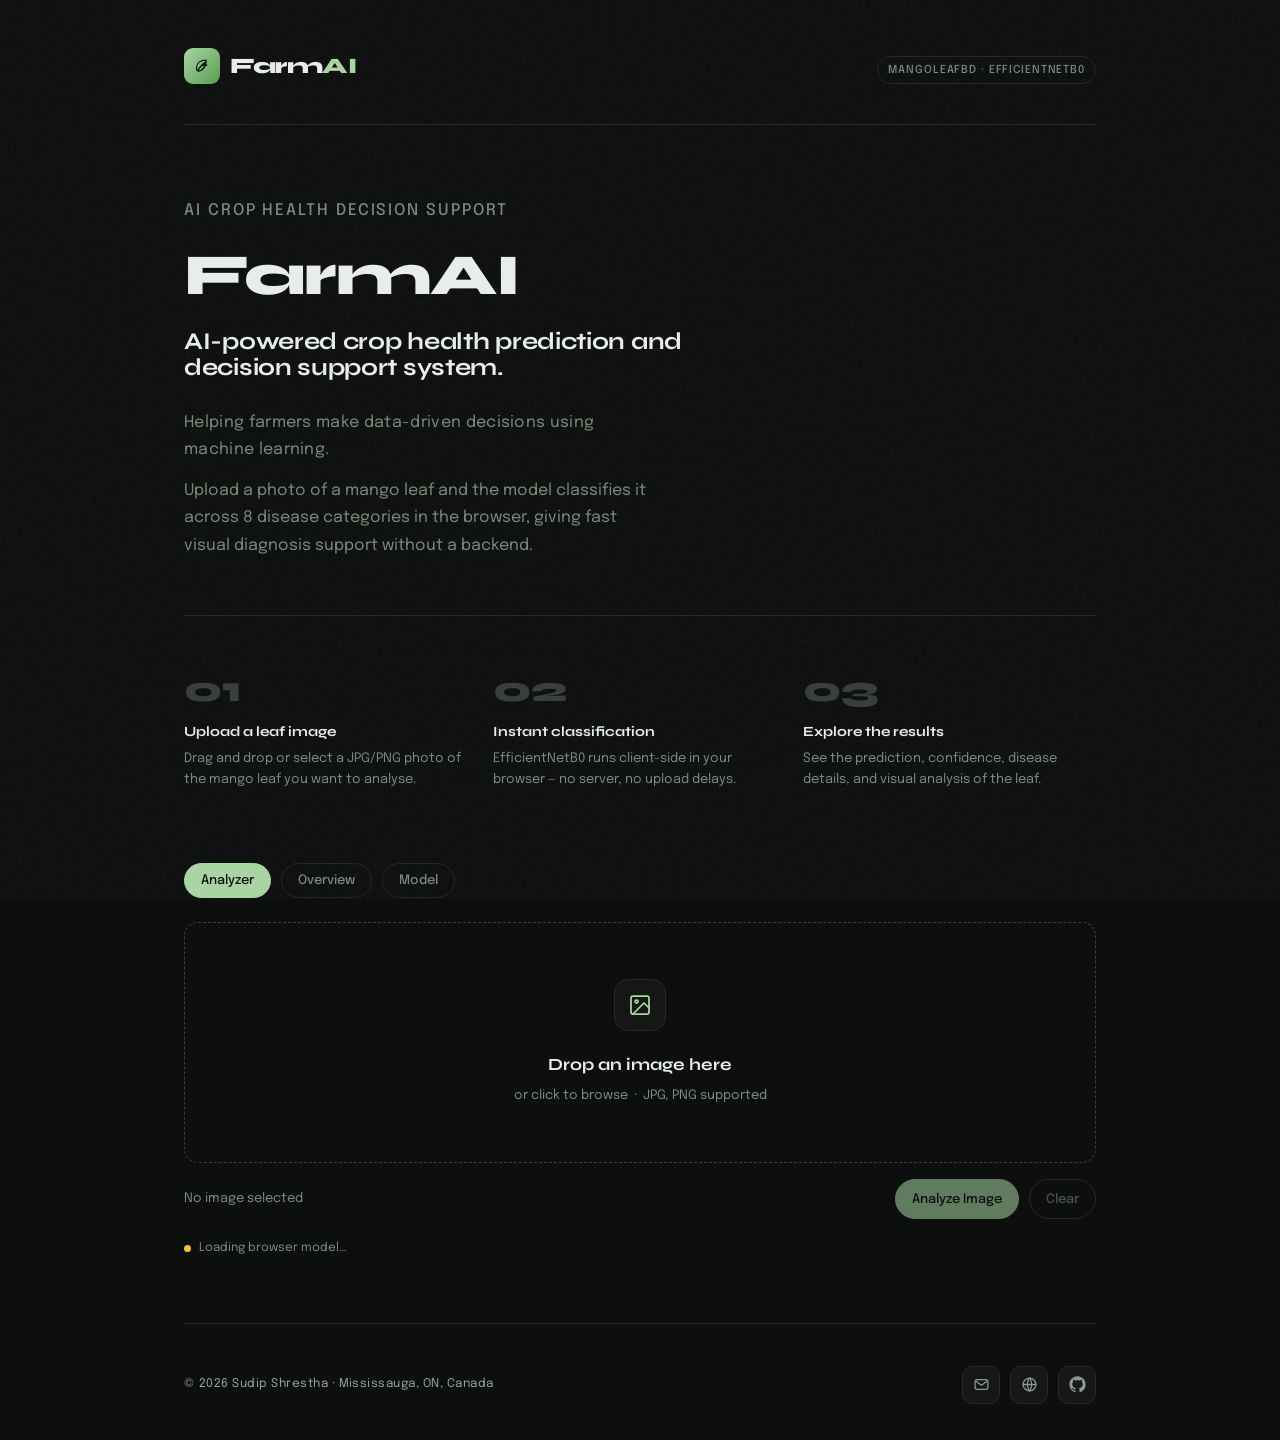
==== commit f7073524: "author" ====
--- a/index.html
+++ b/index.html
@@ -4,6 +4,20 @@
   <meta charset="UTF-8" />
   <meta name="viewport" content="width=device-width, initial-scale=1.0" />
   <title>FarmAI - Mango Leaf Disease Detection</title>
+
+  <meta name="author" content="Sudip Shrestha, sudip70" />
+  <meta property="og:title" content="FarmAI - AI-powered crop health prediction and decision support system" />
+  <meta property="og:description" content="Helping farmers make data-driven decisions using machine learning." />
+  <meta property="og:image" content="https://sudip70.github.io/farmai/thumbnail.png" />
+  <meta property="og:image:width" content="1200" />
+  <meta property="og:image:height" content="630" />
+  <meta property="og:image:type" content="image/png" />
+  <meta property="og:url" content="https://sudip70.github.io/farmai/" />
+  <meta property="og:type" content="website" />
+  <meta name="twitter:card" content="summary_large_image" />
+  <meta name="twitter:title" content="FarmAI - AI-powered crop health prediction and decision support system" />
+  <meta name="twitter:description" content="Helping farmers make data-driven decisions using machine learning." />
+  <meta name="twitter:image" content="https://sudip70.github.io/farmai/thumbnail.png" />
 
   <!-- TensorFlow.js -->
   <script src="https://cdn.jsdelivr.net/npm/@tensorflow/tfjs@4.22.0/dist/tf.min.js"></script>
